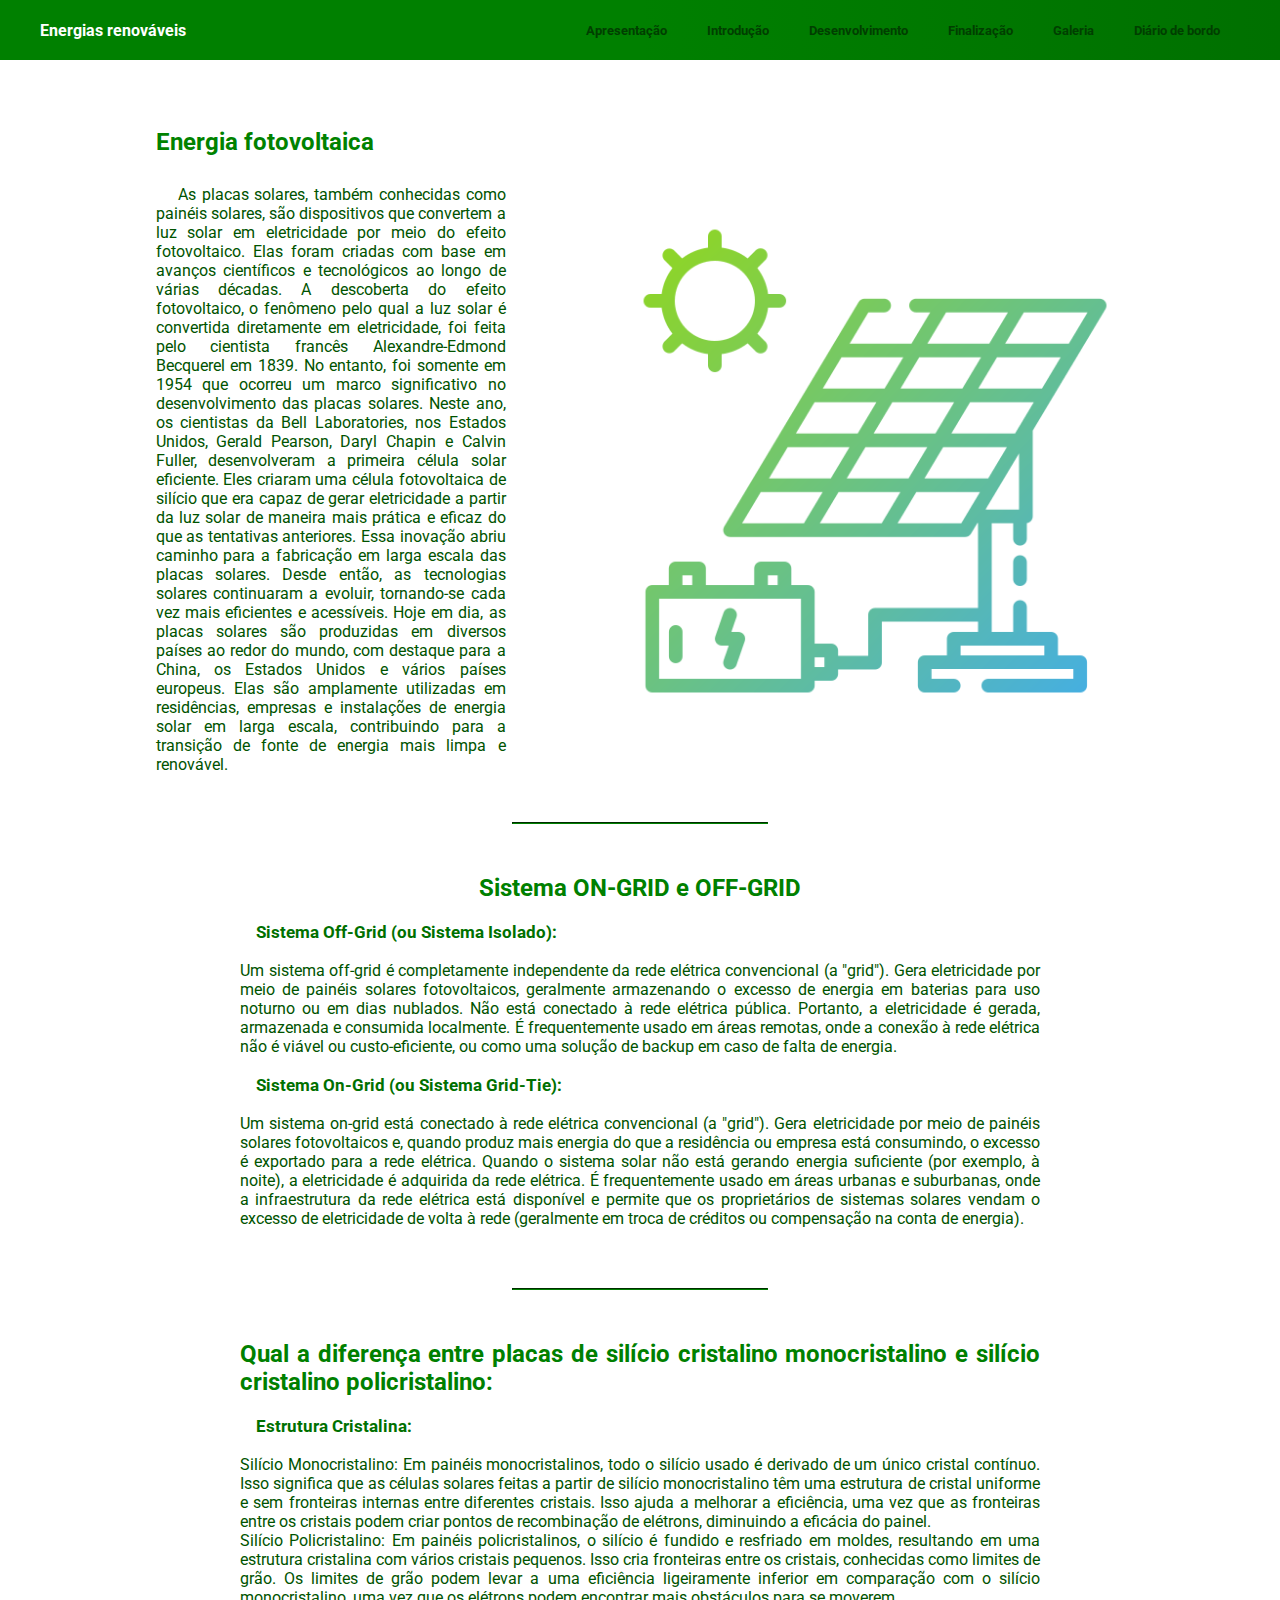
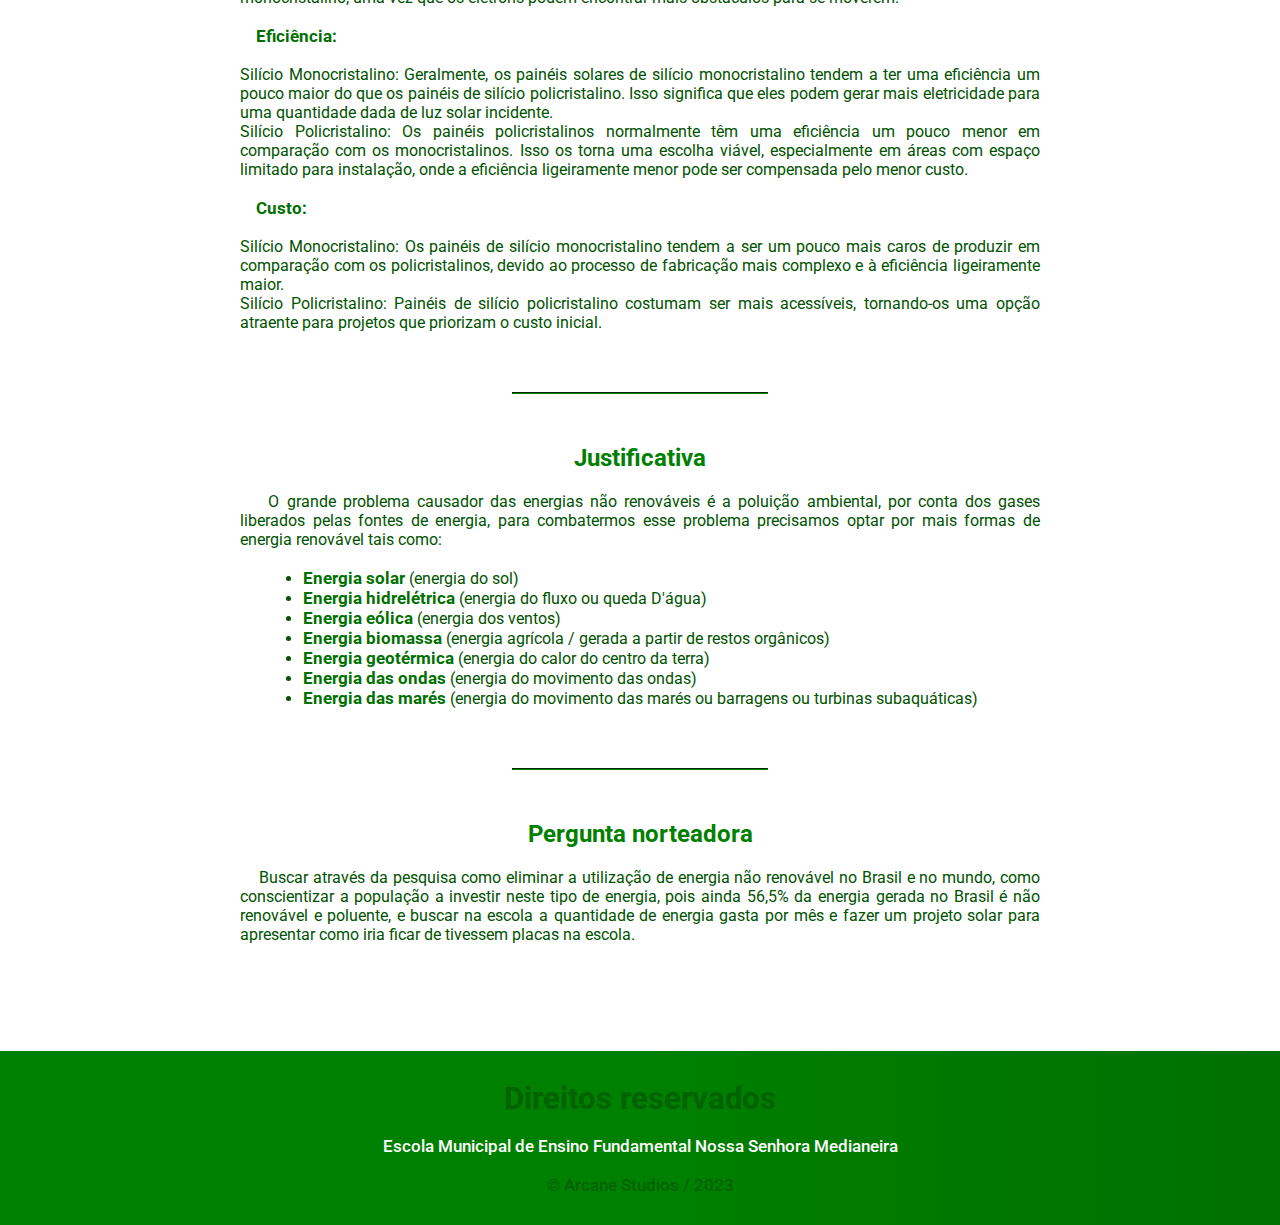
==== index.html @ 2df3f5ac "Save index.html." ====
<!DOCTYPE html>
<html lang="pt-br">

<head>
    <meta charset="UTF-8">
    <meta http-equiv="X-UA-Compatible" content="IE=edge">
    <meta name="viewport" content="width=device-width, initial-scale=1.0">
    <meta name="author" content="Gabriel da Silva Dias">
    <meta name="description", content="Energia Fotovoltaica.">
    <meta name="keywords", content="programação, html, css, javascript, energia reno'vavel">

    <link rel="preload" href="CSS/style.css" as="style">
    <link rel="preload" href="JS/index.js" as="script">

    <link rel="stylesheet" href="CSS/style.css">

    <title>Energias renováveis</title>
</head>

<body>
    <header class="menuStatic">

        <h4 class="titulomenu">Energias renováveis</h4>

        <div class="partes">
            <div class="partes">
                <a href="apr.html">
                    <div id="menus">
                        <h5>Apresentação</h4>
                    </div>
                </a>
                <a href="index.html">
                    <div id="menus">
                        <h5>Introdução</h4>
                    </div>
                </a>
                <a href="des.html">
                    <div id="menus">
                        <h5>Desenvolvimento</h4>
                    </div>
                </a>
                <a href="fnz.html">
                    <div id="menus">
                        <h5>Finalização</h4>
                    </div>
                </a>
                <a href="gal.html">
                    <div id="menus">
                        <h5>Galeria</h4>
                    </div>
                </a>
                <a href="db.html">
                    <div id="menus">
                        <h5>Diário de bordo</h4>
                    </div>
                </a>
            </div>
        </div>
    </header>
    <br><br>

    <div class="container">
        <div id="conteudo">
            <section id="tit" class="tit">
                <div class="textoapre">
                    <h2>Energia fotovoltaica</h2> <br>
                    <p>
                        &nbsp;&nbsp;&nbsp;&nbsp;As placas solares, também conhecidas como painéis solares, são dispositivos que convertem a luz solar em eletricidade por meio do efeito fotovoltaico. Elas foram criadas com base em avanços científicos e tecnológicos ao longo de várias décadas.
                        A descoberta do efeito fotovoltaico, o fenômeno pelo qual a luz solar é convertida diretamente em eletricidade, foi feita pelo cientista francês Alexandre-Edmond Becquerel em 1839. No entanto, foi somente em 1954 que ocorreu um marco significativo no desenvolvimento das placas solares.
                        Neste ano, os cientistas da Bell Laboratories, nos Estados Unidos, Gerald Pearson, Daryl Chapin e Calvin Fuller, desenvolveram a primeira célula solar eficiente. Eles criaram uma célula fotovoltaica de silício que era capaz de gerar eletricidade a partir da luz solar de maneira mais prática e eficaz do que as tentativas anteriores.
                        Essa inovação abriu caminho para a fabricação em larga escala das placas solares. Desde então, as tecnologias solares continuaram a evoluir, tornando-se cada vez mais eficientes e acessíveis.
                        Hoje em dia, as placas solares são produzidas em diversos países ao redor do mundo, com destaque para a China, os Estados Unidos e vários países europeus. Elas são amplamente utilizadas em residências, empresas e instalações de energia solar em larga escala, contribuindo para a transição de fonte de energia mais limpa e renovável.
                    </p>
                    <br>
                </div>
                <img id="image" src="media/energ.png" style="width: 500px;">
            </section>

            <br>

            <hr>

            <section id="Titulos" class="Titulos">
                <h2>Sistema ON-GRID e OFF-GRID</h2>

                <p>
                    &nbsp;&nbsp;&nbsp;&nbsp;<b>Sistema Off-Grid (ou Sistema Isolado):</b> <br><br>

                    Um sistema off-grid é completamente independente da rede elétrica convencional (a "grid").
                    Gera eletricidade por meio de painéis solares fotovoltaicos, geralmente armazenando o excesso de energia em baterias para uso noturno ou em dias nublados.
                    Não está conectado à rede elétrica pública. Portanto, a eletricidade é gerada, armazenada e consumida localmente.
                    É frequentemente usado em áreas remotas, onde a conexão à rede elétrica não é viável ou custo-eficiente, ou como uma solução de backup em caso de falta de energia. <br><br>

                    &nbsp;&nbsp;&nbsp;&nbsp;<b>Sistema On-Grid (ou Sistema Grid-Tie):</b> <br><br>

                    Um sistema on-grid está conectado à rede elétrica convencional (a "grid").
                    Gera eletricidade por meio de painéis solares fotovoltaicos e, quando produz mais energia do que a residência ou empresa está consumindo, o excesso é exportado para a rede elétrica.
                    Quando o sistema solar não está gerando energia suficiente (por exemplo, à noite), a eletricidade é adquirida da rede elétrica.
                    É frequentemente usado em áreas urbanas e suburbanas, onde a infraestrutura da rede elétrica está disponível e permite que os proprietários de sistemas solares vendam o excesso de eletricidade de volta à rede (geralmente em troca de créditos ou compensação na conta de energia).
                </p>
            </section>

            <hr>

            <section id="Titulos" class="Titulos">
                <h2>Qual a diferença entre placas de silício cristalino monocristalino e silício cristalino policristalino:</h2>

                <p>
                    &nbsp;&nbsp;&nbsp;&nbsp;<b>Estrutura Cristalina:</b> <br><br>

                    Silício Monocristalino: Em painéis monocristalinos, todo o silício usado é derivado de um único cristal contínuo. Isso significa que as células solares feitas a partir de silício monocristalino têm uma estrutura de cristal uniforme e sem fronteiras internas entre diferentes cristais. Isso ajuda a melhorar a eficiência, uma vez que as fronteiras entre os cristais podem criar pontos de recombinação de elétrons, diminuindo a eficácia do painel.

                    <br>

                    Silício Policristalino: Em painéis policristalinos, o silício é fundido e resfriado em moldes, resultando em uma estrutura cristalina com vários cristais pequenos. Isso cria fronteiras entre os cristais, conhecidas como limites de grão. Os limites de grão podem levar a uma eficiência ligeiramente inferior em comparação com o silício monocristalino, uma vez que os elétrons podem encontrar mais obstáculos para se moverem.

                    <br><br> &nbsp;&nbsp;&nbsp;&nbsp;<b>Eficiência:</b> <br><br>

                    Silício Monocristalino: Geralmente, os painéis solares de silício monocristalino tendem a ter uma eficiência um pouco maior do que os painéis de silício policristalino. Isso significa que eles podem gerar mais eletricidade para uma quantidade dada de luz solar incidente.

                    <br>

                    Silício Policristalino: Os painéis policristalinos normalmente têm uma eficiência um pouco menor em comparação com os monocristalinos. Isso os torna uma escolha viável, especialmente em áreas com espaço limitado para instalação, onde a eficiência ligeiramente menor pode ser compensada pelo menor custo.

                    <br><br> &nbsp;&nbsp;&nbsp;&nbsp;<b>Custo:</b> <br><br>

                    Silício Monocristalino: Os painéis de silício monocristalino tendem a ser um pouco mais caros de produzir em comparação com os policristalinos, devido ao processo de fabricação mais complexo e à eficiência ligeiramente maior.

                    <br>

                    Silício Policristalino: Painéis de silício policristalino costumam ser mais acessíveis, tornando-os uma opção atraente para projetos que priorizam o custo inicial.
                </p>
            </section>

            <hr>


            <section id="Titulos" class="Titulos">
                <h2>Justificativa</h2>

                <p>
                    &nbsp;&nbsp;&nbsp;&nbsp;O grande problema causador das energias não renováveis  é a poluição ambiental, por conta dos gases liberados pelas fontes de energia, para combatermos esse problema precisamos optar por mais formas de energia renovável tais como: <br> <br>

                    <ul>
                        <li><b>Energia solar</b> (energia do sol)</li>
                        <li><b>Energia hidrelétrica</b> (energia do fluxo ou queda D'água)</li>
                        <li><b>Energia eólica</b> (energia dos ventos)</li>
                        <li><b>Energia biomassa</b> (energia agrícola / gerada a partir de restos orgânicos)</li>
                        <li><b>Energia geotérmica</b> (energia do calor do centro da terra)</li>
                        <li><b>Energia das ondas</b> (energia do movimento das ondas)</li>
                        <li><b>Energia das marés</b> (energia do movimento das marés ou barragens ou turbinas subaquáticas)</li>
                    </ul>
                </p>
            </section>

            <hr>

            <section id="Titulos" class="Titulos">
                <h2>Pergunta norteadora</h2>

                <p>
                    &nbsp;&nbsp;&nbsp;&nbsp;Buscar através da pesquisa como eliminar a utilização de energia não renovável no Brasil e no mundo, como conscientizar a população a investir neste tipo de energia, pois ainda 56,5% da energia gerada no Brasil é não renovável e poluente, e buscar na escola a quantidade de energia gasta por mês e fazer um projeto solar para apresentar como iria ficar de tivessem placas na escola.<br> <br>
                </p>
            </section>



            <br>
            <br>
        </div>

        <div class="sobre" id="sobre">
            <h1>Direitos reservados</h1>
            <p>
                Escola Municipal de Ensino Fundamental Nossa Senhora Medianeira
            </p>
            <br>
            <p class="copy">
                &copy; Arcane Studios / 2023
            </p>
        </div>

    </body>

</html>
---- CSS/style.css ----
@import url('https://fonts.googleapis.com/css2?family=Roboto&display=swap');

* {
    margin: 0;
    padding: 0;
    box-sizing: border-box;
    text-decoration: none;
}

body {
    font-size: 100%;
    height: 100%;
    width: 100vw;

    font-family: 'Roboto', sans-serif;

    background-color: var(--backgrond);

    overflow-x: hidden;
}

:root {
    --white: rgb(0, 83, 0);
    --backgrond: #ffffff20;
    
    --theme: rgb(0, 128, 0);
    --titulos: rgb(0, 130, 0);
    --themeHover: rgb(2, 150, 2);
    --themeDark: rgb(0, 74, 0);
    --themeLightC: rgb(0, 112, 0);
}

body::-webkit-scrollbar {
    width: 12px;               /* width of the entire scrollbar */
}

body::-webkit-scrollbar-track {
    background: rgb(0, 112, 0);      /* color of the tracking area */
}

body::-webkit-scrollbar-thumb {
    background-color: var(--themeDark);
    border: 3px solid rgb(0, 128, 0); 
    border-radius: 20px;
}

h5 {
    color: rgb(0, 62, 0);
}

/* roll */

html {
    scroll-behavior: smooth;
    scroll-padding-top: 20%;
    cursor: default;
}

/* holder */

.menuStatic {
    width: 100%;

    display: flex;
    justify-content: space-between;
    /* align-items: center; */

    position: fixed;

    /* padding: 18px 35pt; */
    height: 60px;
    padding-left: 40px;
    padding-right: 40px;

    background-color: var(--theme);
    background-image: linear-gradient(90deg, transparent, transparent, var(--themeLightC));
    color: white;

    font-weight: 700;
}

.titulomenu {
    display: flex;
    align-items: center;
}

.partes {
    display: flex;
    flex-direction: rows;
}

.partes h4 {
    color: var(--white);
}

#menus {
    height: 100%;
    padding: 0px 20px;
    display: flex;
    align-items: center;
    transition: 0.2s;

    cursor: pointer;
}

#menus:hover {
    background-color: var(--themeHover);
}

/* Conteúdo do site */

section {
    width: 100%;
}

#conteudo {
    width: 100vw;
    padding-top: 60px;
    color: var(--white);

    display: flex;
    flex-direction: column;
    align-items: center;
}

.container hr {
    margin-top: 10px;
    width: 20%;
    border-color: var(--theme);
}

/* Apresentação */

.tit {
    padding-top: 30px;
    width: 85%;
    display: flex;
    justify-content: space-around;
    align-items: center;
}

.textoapre {
    width: 350px;
    text-align: justify;
}

.textoapre h2 {
    color: var(--titulos);
    margin-bottom: 10px;
}

#image {
    width: 600px;
}

/* Titulos */

.Titulos {
    padding-top: 50px;
    text-align: justify;
    display: flex;
    align-items: center;
    flex-direction: column;
    width: 800px;
    margin-bottom: 50px;
}

.Titulos h2 {
    padding-bottom: 20px;
    color: var(--theme);
}

.Titulos h3 {
    font-size: 20px;
    color: var(--theme);
}

.Titulos b {
    font-size: 17px;
    color: var(--themeLightC);
}

.container hr {
    margin-top: 10px;
    width: 20%;
    border-color: var(--theme);
}

/* Sobre nós */

.sobre {
    width: 100%;
    padding: 30px 200px;
    color: white;
    background-color: var(--theme);
    background-image: linear-gradient(90deg, transparent, transparent, var(--themeLightC));
    display: flex;
    justify-content: space-around;
    align-items: center;
    flex-direction: column;
    width: 100vw;
}

.infos {
    display: flex;
    justify-content: space-around;
}

.sobre h1 {
    font-size: 23pt;
    color: rgb(0, 98, 0);
    padding-bottom: 20px;
}

.sobre p {
    font-weight: 500;
    font-size: 13pt;
}

.sobreAlunos {
    padding-right: 100px;
}

.informacoes {
    padding-left: 100px;
}

.copy {
    display: flex;
    align-items: center;
    justify-content: center;
    color: rgb(0, 98, 0);
    cursor: default;
}

.imagensgal {
    border: 5px solid var(--theme);
}
---- CSS/style.css ----
@import url('https://fonts.googleapis.com/css2?family=Roboto&display=swap');

* {
    margin: 0;
    padding: 0;
    box-sizing: border-box;
    text-decoration: none;
}

body {
    font-size: 100%;
    height: 100%;
    width: 100vw;

    font-family: 'Roboto', sans-serif;

    background-color: var(--backgrond);

    overflow-x: hidden;
}

:root {
    --white: rgb(0, 83, 0);
    --backgrond: #ffffff20;
    
    --theme: rgb(0, 128, 0);
    --titulos: rgb(0, 130, 0);
    --themeHover: rgb(2, 150, 2);
    --themeDark: rgb(0, 74, 0);
    --themeLightC: rgb(0, 112, 0);
}

body::-webkit-scrollbar {
    width: 12px;               /* width of the entire scrollbar */
}

body::-webkit-scrollbar-track {
    background: rgb(0, 112, 0);      /* color of the tracking area */
}

body::-webkit-scrollbar-thumb {
    background-color: var(--themeDark);
    border: 3px solid rgb(0, 128, 0); 
    border-radius: 20px;
}

h5 {
    color: rgb(0, 62, 0);
}

/* roll */

html {
    scroll-behavior: smooth;
    scroll-padding-top: 20%;
    cursor: default;
}

/* holder */

.menuStatic {
    width: 100%;

    display: flex;
    justify-content: space-between;
    /* align-items: center; */

    position: fixed;

    /* padding: 18px 35pt; */
    height: 60px;
    padding-left: 40px;
    padding-right: 40px;

    background-color: var(--theme);
    background-image: linear-gradient(90deg, transparent, transparent, var(--themeLightC));
    color: white;

    font-weight: 700;
}

.titulomenu {
    display: flex;
    align-items: center;
}

.partes {
    display: flex;
    flex-direction: rows;
}

.partes h4 {
    color: var(--white);
}

#menus {
    height: 100%;
    padding: 0px 20px;
    display: flex;
    align-items: center;
    transition: 0.2s;

    cursor: pointer;
}

#menus:hover {
    background-color: var(--themeHover);
}

/* Conteúdo do site */

section {
    width: 100%;
}

#conteudo {
    width: 100vw;
    padding-top: 60px;
    color: var(--white);

    display: flex;
    flex-direction: column;
    align-items: center;
}

.container hr {
    margin-top: 10px;
    width: 20%;
    border-color: var(--theme);
}

/* Apresentação */

.tit {
    padding-top: 30px;
    width: 85%;
    display: flex;
    justify-content: space-around;
    align-items: center;
}

.textoapre {
    width: 350px;
    text-align: justify;
}

.textoapre h2 {
    color: var(--titulos);
    margin-bottom: 10px;
}

#image {
    width: 600px;
}

/* Titulos */

.Titulos {
    padding-top: 50px;
    text-align: justify;
    display: flex;
    align-items: center;
    flex-direction: column;
    width: 800px;
    margin-bottom: 50px;
}

.Titulos h2 {
    padding-bottom: 20px;
    color: var(--theme);
}

.Titulos h3 {
    font-size: 20px;
    color: var(--theme);
}

.Titulos b {
    font-size: 17px;
    color: var(--themeLightC);
}

.container hr {
    margin-top: 10px;
    width: 20%;
    border-color: var(--theme);
}

/* Sobre nós */

.sobre {
    width: 100%;
    padding: 30px 200px;
    color: white;
    background-color: var(--theme);
    background-image: linear-gradient(90deg, transparent, transparent, var(--themeLightC));
    display: flex;
    justify-content: space-around;
    align-items: center;
    flex-direction: column;
    width: 100vw;
}

.infos {
    display: flex;
    justify-content: space-around;
}

.sobre h1 {
    font-size: 23pt;
    color: rgb(0, 98, 0);
    padding-bottom: 20px;
}

.sobre p {
    font-weight: 500;
    font-size: 13pt;
}

.sobreAlunos {
    padding-right: 100px;
}

.informacoes {
    padding-left: 100px;
}

.copy {
    display: flex;
    align-items: center;
    justify-content: center;
    color: rgb(0, 98, 0);
    cursor: default;
}

.imagensgal {
    border: 5px solid var(--theme);
}
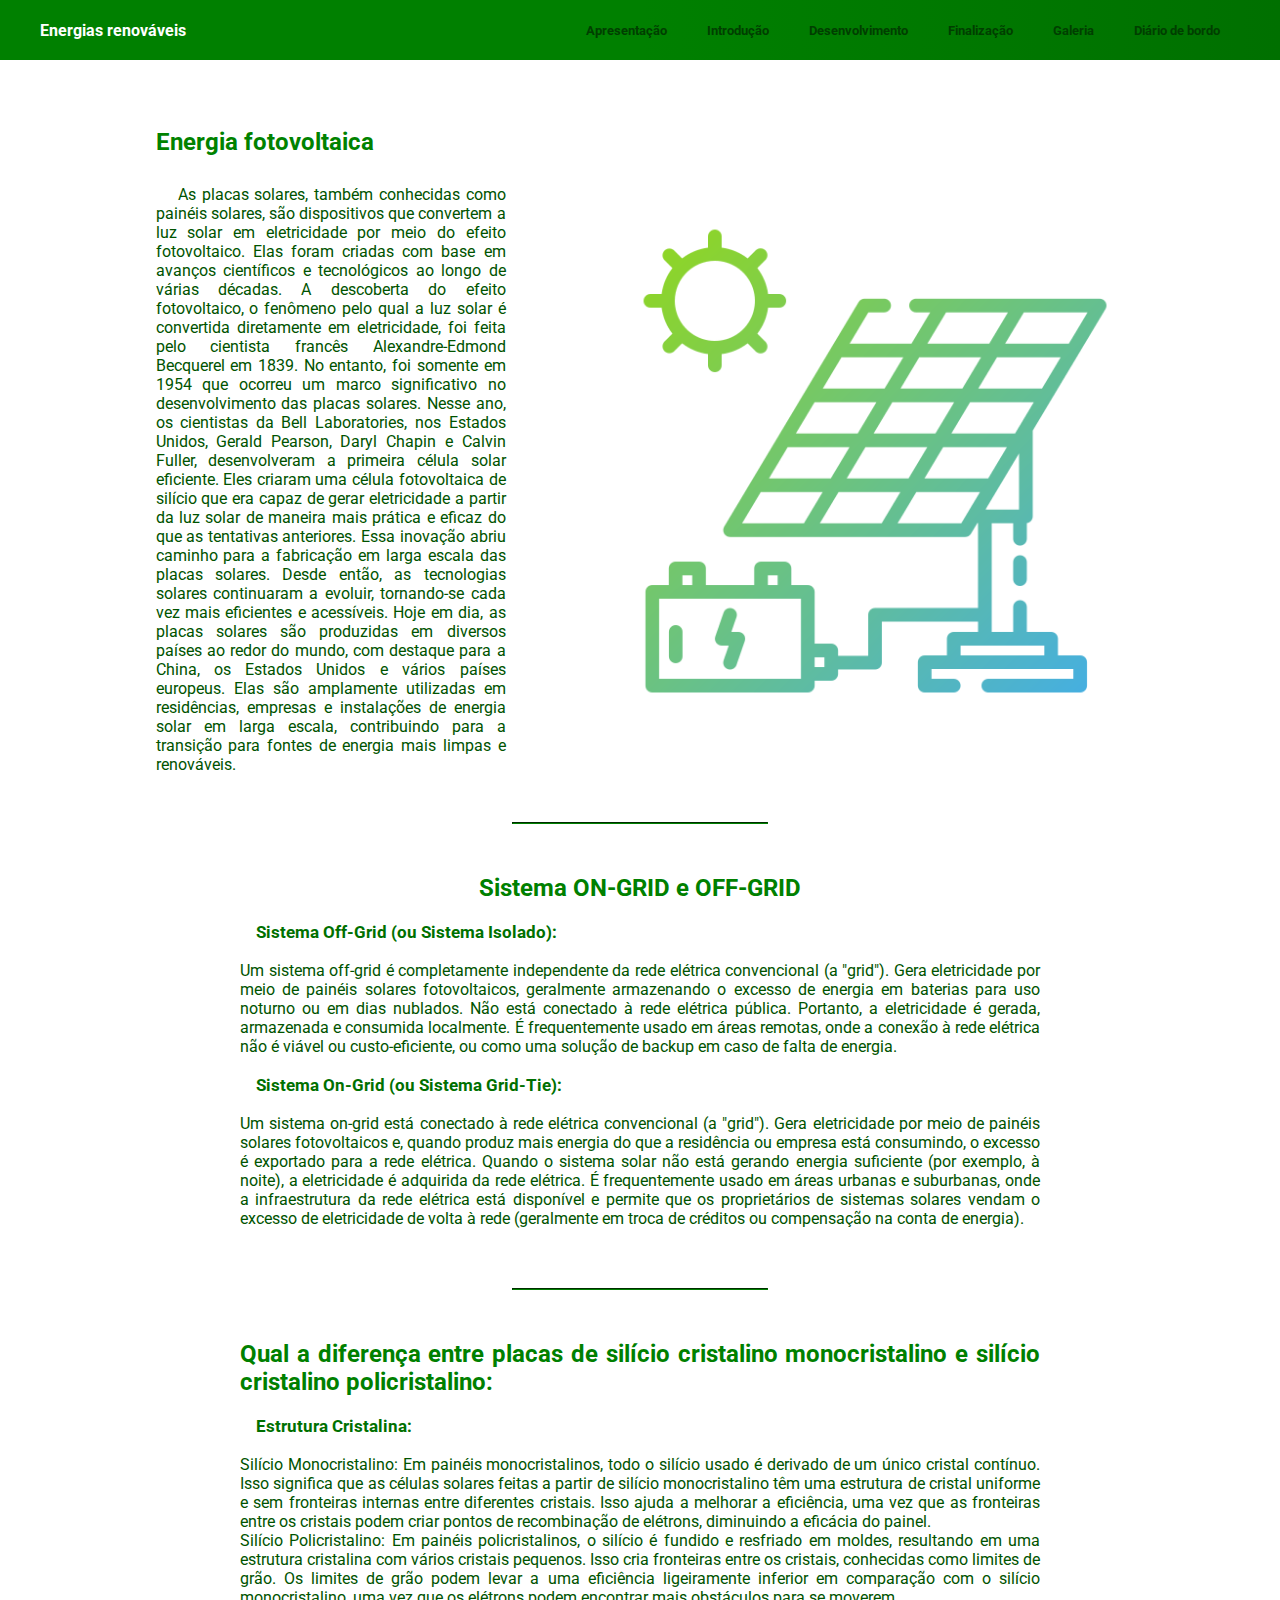
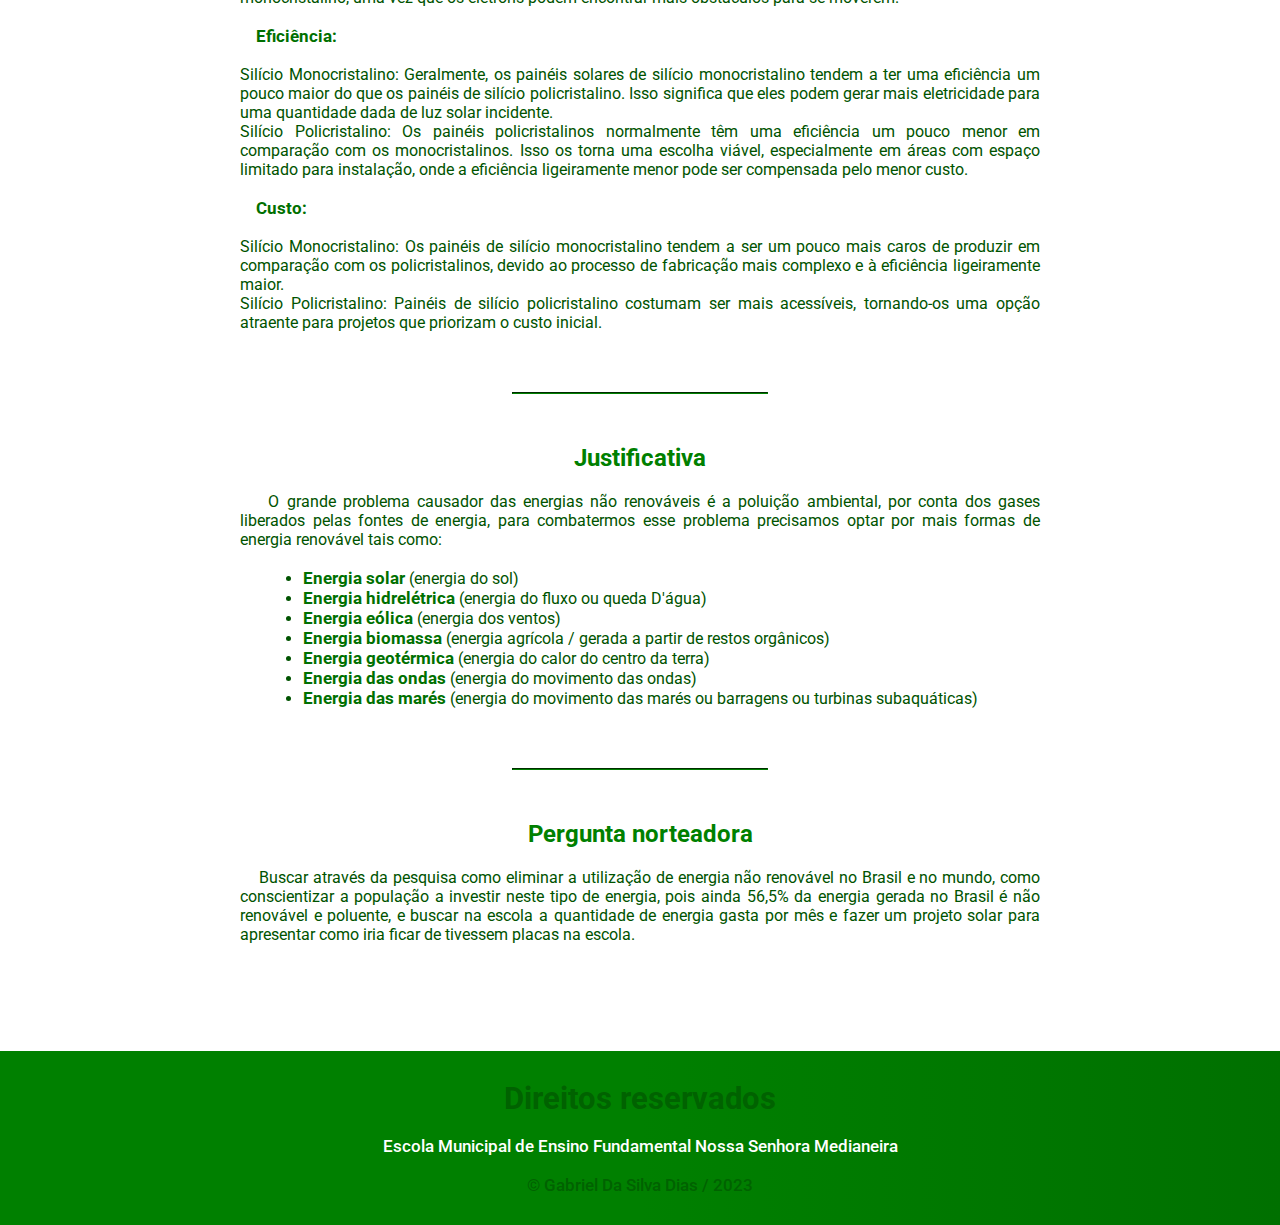
==== commit d98aa0c9: "teste" ====
--- a/index.html
+++ b/index.html
@@ -1,185 +1,181 @@
-<!DOCTYPE html>
-<html lang="pt-br">
-
-<head>
-    <meta charset="UTF-8">
-    <meta http-equiv="X-UA-Compatible" content="IE=edge">
-    <meta name="viewport" content="width=device-width, initial-scale=1.0">
-    <meta name="author" content="Gabriel da Silva Dias">
-    <meta name="description", content="Energia Fotovoltaica.">
-    <meta name="keywords", content="programação, html, css, javascript, energia reno'vavel">
-
-    <link rel="preload" href="CSS/style.css" as="style">
-    <link rel="preload" href="JS/index.js" as="script">
-
-    <link rel="stylesheet" href="CSS/style.css">
-
-    <title>Energias renováveis</title>
-</head>
-
-<body>
-    <header class="menuStatic">
-
-        <h4 class="titulomenu">Energias renováveis</h4>
-
-        <div class="partes">
-            <div class="partes">
-                <a href="apr.html">
-                    <div id="menus">
-                        <h5>Apresentação</h4>
-                    </div>
-                </a>
-                <a href="index.html">
-                    <div id="menus">
-                        <h5>Introdução</h4>
-                    </div>
-                </a>
-                <a href="des.html">
-                    <div id="menus">
-                        <h5>Desenvolvimento</h4>
-                    </div>
-                </a>
-                <a href="fnz.html">
-                    <div id="menus">
-                        <h5>Finalização</h4>
-                    </div>
-                </a>
-                <a href="gal.html">
-                    <div id="menus">
-                        <h5>Galeria</h4>
-                    </div>
-                </a>
-                <a href="db.html">
-                    <div id="menus">
-                        <h5>Diário de bordo</h4>
-                    </div>
-                </a>
-            </div>
-        </div>
-    </header>
-    <br><br>
-
-    <div class="container">
-        <div id="conteudo">
-            <section id="tit" class="tit">
-                <div class="textoapre">
-                    <h2>Energia fotovoltaica</h2> <br>
-                    <p>
-                        &nbsp;&nbsp;&nbsp;&nbsp;As placas solares, também conhecidas como painéis solares, são dispositivos que convertem a luz solar em eletricidade por meio do efeito fotovoltaico. Elas foram criadas com base em avanços científicos e tecnológicos ao longo de várias décadas.
-                        A descoberta do efeito fotovoltaico, o fenômeno pelo qual a luz solar é convertida diretamente em eletricidade, foi feita pelo cientista francês Alexandre-Edmond Becquerel em 1839. No entanto, foi somente em 1954 que ocorreu um marco significativo no desenvolvimento das placas solares.
-                        Neste ano, os cientistas da Bell Laboratories, nos Estados Unidos, Gerald Pearson, Daryl Chapin e Calvin Fuller, desenvolveram a primeira célula solar eficiente. Eles criaram uma célula fotovoltaica de silício que era capaz de gerar eletricidade a partir da luz solar de maneira mais prática e eficaz do que as tentativas anteriores.
-                        Essa inovação abriu caminho para a fabricação em larga escala das placas solares. Desde então, as tecnologias solares continuaram a evoluir, tornando-se cada vez mais eficientes e acessíveis.
-                        Hoje em dia, as placas solares são produzidas em diversos países ao redor do mundo, com destaque para a China, os Estados Unidos e vários países europeus. Elas são amplamente utilizadas em residências, empresas e instalações de energia solar em larga escala, contribuindo para a transição de fonte de energia mais limpa e renovável.
-                    </p>
-                    <br>
-                </div>
-                <img id="image" src="media/energ.png" style="width: 500px;">
-            </section>
-
-            <br>
-
-            <hr>
-
-            <section id="Titulos" class="Titulos">
-                <h2>Sistema ON-GRID e OFF-GRID</h2>
-
-                <p>
-                    &nbsp;&nbsp;&nbsp;&nbsp;<b>Sistema Off-Grid (ou Sistema Isolado):</b> <br><br>
-
-                    Um sistema off-grid é completamente independente da rede elétrica convencional (a "grid").
-                    Gera eletricidade por meio de painéis solares fotovoltaicos, geralmente armazenando o excesso de energia em baterias para uso noturno ou em dias nublados.
-                    Não está conectado à rede elétrica pública. Portanto, a eletricidade é gerada, armazenada e consumida localmente.
-                    É frequentemente usado em áreas remotas, onde a conexão à rede elétrica não é viável ou custo-eficiente, ou como uma solução de backup em caso de falta de energia. <br><br>
-
-                    &nbsp;&nbsp;&nbsp;&nbsp;<b>Sistema On-Grid (ou Sistema Grid-Tie):</b> <br><br>
-
-                    Um sistema on-grid está conectado à rede elétrica convencional (a "grid").
-                    Gera eletricidade por meio de painéis solares fotovoltaicos e, quando produz mais energia do que a residência ou empresa está consumindo, o excesso é exportado para a rede elétrica.
-                    Quando o sistema solar não está gerando energia suficiente (por exemplo, à noite), a eletricidade é adquirida da rede elétrica.
-                    É frequentemente usado em áreas urbanas e suburbanas, onde a infraestrutura da rede elétrica está disponível e permite que os proprietários de sistemas solares vendam o excesso de eletricidade de volta à rede (geralmente em troca de créditos ou compensação na conta de energia).
-                </p>
-            </section>
-
-            <hr>
-
-            <section id="Titulos" class="Titulos">
-                <h2>Qual a diferença entre placas de silício cristalino monocristalino e silício cristalino policristalino:</h2>
-
-                <p>
-                    &nbsp;&nbsp;&nbsp;&nbsp;<b>Estrutura Cristalina:</b> <br><br>
-
-                    Silício Monocristalino: Em painéis monocristalinos, todo o silício usado é derivado de um único cristal contínuo. Isso significa que as células solares feitas a partir de silício monocristalino têm uma estrutura de cristal uniforme e sem fronteiras internas entre diferentes cristais. Isso ajuda a melhorar a eficiência, uma vez que as fronteiras entre os cristais podem criar pontos de recombinação de elétrons, diminuindo a eficácia do painel.
-
-                    <br>
-
-                    Silício Policristalino: Em painéis policristalinos, o silício é fundido e resfriado em moldes, resultando em uma estrutura cristalina com vários cristais pequenos. Isso cria fronteiras entre os cristais, conhecidas como limites de grão. Os limites de grão podem levar a uma eficiência ligeiramente inferior em comparação com o silício monocristalino, uma vez que os elétrons podem encontrar mais obstáculos para se moverem.
-
-                    <br><br> &nbsp;&nbsp;&nbsp;&nbsp;<b>Eficiência:</b> <br><br>
-
-                    Silício Monocristalino: Geralmente, os painéis solares de silício monocristalino tendem a ter uma eficiência um pouco maior do que os painéis de silício policristalino. Isso significa que eles podem gerar mais eletricidade para uma quantidade dada de luz solar incidente.
-
-                    <br>
-
-                    Silício Policristalino: Os painéis policristalinos normalmente têm uma eficiência um pouco menor em comparação com os monocristalinos. Isso os torna uma escolha viável, especialmente em áreas com espaço limitado para instalação, onde a eficiência ligeiramente menor pode ser compensada pelo menor custo.
-
-                    <br><br> &nbsp;&nbsp;&nbsp;&nbsp;<b>Custo:</b> <br><br>
-
-                    Silício Monocristalino: Os painéis de silício monocristalino tendem a ser um pouco mais caros de produzir em comparação com os policristalinos, devido ao processo de fabricação mais complexo e à eficiência ligeiramente maior.
-
-                    <br>
-
-                    Silício Policristalino: Painéis de silício policristalino costumam ser mais acessíveis, tornando-os uma opção atraente para projetos que priorizam o custo inicial.
-                </p>
-            </section>
-
-            <hr>
-
-
-            <section id="Titulos" class="Titulos">
-                <h2>Justificativa</h2>
-
-                <p>
-                    &nbsp;&nbsp;&nbsp;&nbsp;O grande problema causador das energias não renováveis  é a poluição ambiental, por conta dos gases liberados pelas fontes de energia, para combatermos esse problema precisamos optar por mais formas de energia renovável tais como: <br> <br>
-
-                    <ul>
-                        <li><b>Energia solar</b> (energia do sol)</li>
-                        <li><b>Energia hidrelétrica</b> (energia do fluxo ou queda D'água)</li>
-                        <li><b>Energia eólica</b> (energia dos ventos)</li>
-                        <li><b>Energia biomassa</b> (energia agrícola / gerada a partir de restos orgânicos)</li>
-                        <li><b>Energia geotérmica</b> (energia do calor do centro da terra)</li>
-                        <li><b>Energia das ondas</b> (energia do movimento das ondas)</li>
-                        <li><b>Energia das marés</b> (energia do movimento das marés ou barragens ou turbinas subaquáticas)</li>
-                    </ul>
-                </p>
-            </section>
-
-            <hr>
-
-            <section id="Titulos" class="Titulos">
-                <h2>Pergunta norteadora</h2>
-
-                <p>
-                    &nbsp;&nbsp;&nbsp;&nbsp;Buscar através da pesquisa como eliminar a utilização de energia não renovável no Brasil e no mundo, como conscientizar a população a investir neste tipo de energia, pois ainda 56,5% da energia gerada no Brasil é não renovável e poluente, e buscar na escola a quantidade de energia gasta por mês e fazer um projeto solar para apresentar como iria ficar de tivessem placas na escola.<br> <br>
-                </p>
-            </section>
-
-
-
-            <br>
-            <br>
-        </div>
-
-        <div class="sobre" id="sobre">
-            <h1>Direitos reservados</h1>
-            <p>
-                Escola Municipal de Ensino Fundamental Nossa Senhora Medianeira
-            </p>
-            <br>
-            <p class="copy">
-                &copy; Arcane Studios / 2023
-            </p>
-        </div>
-
-    </body>
-
+<!DOCTYPE html>
+<html lang="pt-br">
+
+<head>
+    <meta charset="UTF-8">
+    <meta http-equiv="X-UA-Compatible" content="IE=edge">
+    <meta name="viewport" content="width=device-width, initial-scale=1.0">
+    <link href="https://cdn.jsdelivr.net/npm/bootstrap@5.3.2/dist/css/bootstrap.min.css" rel="stylesheet" integrity="sha384-T3c6CoIi6uLrA9TneNEoa7RxnatzjcDSCmG1MXxSR1GAsXEV/Dwwykc2MPK8M2HN" crossorigin="anonymous">
+    <meta name="author" content="Gabriel da Silva Dias">
+    <meta name="description", content="Energia Fotovoltaica.">
+    <meta name="keywords", content="programação, html, css, javascript, energia reno'vavel">
+
+    <link rel="preload" href="CSS/style.css" as="style">
+    <link rel="preload" href="JS/index.js" as="script">
+    
+    <link rel="stylesheet" href="CSS/style.css">
+
+    <title>Energias renováveis</title>
+</head>
+
+<body>
+
+    <script src="https://cdn.jsdelivr.net/npm/bootstrap@5.3.2/dist/js/bootstrap.bundle.min.js" integrity="sha384-C6RzsynM9kWDrMNeT87bh95OGNyZPhcTNXj1NW7RuBCsyN/o0jlpcV8Qyq46cDfL" crossorigin="anonymous"></script>
+    
+    <header class="menuStatic">
+
+        <h4 class="titulomenu">Energias renováveis</h4>
+        
+        <div class="partes">
+            <div class="partes">
+                <a href="apr.html">
+                    <div id="menus">
+                        <h5>Apresentação</h4>
+                    </div>
+                </a>
+                <a href="index.html">
+                    <div id="menus">
+                        <h5>Introdução</h4>
+                    </div>
+                </a>
+                <a href="des.html">
+                    <div id="menus">
+                        <h5>Desenvolvimento</h4>
+                    </div>
+                </a>
+                <a href="fnz.html">
+                    <div id="menus">
+                        <h5>Finalização</h4>
+                    </div>
+                </a>
+                <a href="gal.html">
+                    <div id="menus">
+                        <h5>Galeria</h4>
+                    </div>
+                </a>
+                <a href="db.html">
+                    <div id="menus">
+                        <h5>Diário de bordo</h4>
+                    </div>
+                </a>
+            </div>
+        </div>
+    </header>
+    <br><br>
+
+        <div class="container">
+        <div id="conteudo">
+            <section id="tit" class="tit">
+                <div class="textoapre">
+                    <h2>Energia fotovoltaica</h2> <br>
+                    <p>&nbsp;&nbsp;&nbsp;&nbsp;As placas solares, também conhecidas como painéis solares, são dispositivos que convertem a luz solar em eletricidade por meio do efeito fotovoltaico. Elas foram criadas com base em avanços científicos e tecnológicos ao longo de várias décadas.
+                        A descoberta do efeito fotovoltaico, o fenômeno pelo qual a luz solar é convertida diretamente em eletricidade, foi feita pelo cientista francês Alexandre-Edmond Becquerel em 1839. No entanto, foi somente em 1954 que ocorreu um marco significativo no desenvolvimento das placas solares.
+                        Nesse ano, os cientistas da Bell Laboratories, nos Estados Unidos, Gerald Pearson, Daryl Chapin e Calvin Fuller, desenvolveram a primeira célula solar eficiente. Eles criaram uma célula fotovoltaica de silício que era capaz de gerar eletricidade a partir da luz solar de maneira mais prática e eficaz do que as tentativas anteriores.
+                        Essa inovação abriu caminho para a fabricação em larga escala das placas solares. Desde então, as tecnologias solares continuaram a evoluir, tornando-se cada vez mais eficientes e acessíveis.
+                        Hoje em dia, as placas solares são produzidas em diversos países ao redor do mundo, com destaque para a China, os Estados Unidos e vários países europeus. Elas são amplamente utilizadas em residências, empresas e instalações de energia solar em larga escala, contribuindo para a transição para fontes de energia mais limpas e renováveis.</p> <br>
+                </div>
+                <img id="image" src="media/energ.png" style="width: 500px;">
+            </section>
+
+            <br>
+
+            <hr>
+
+            <section id="Titulos" class="Titulos">
+                <h2>Sistema ON-GRID e OFF-GRID</h2>
+
+                <p>
+                    &nbsp;&nbsp;&nbsp;&nbsp;<b>Sistema Off-Grid (ou Sistema Isolado):</b> <br><br>
+
+                    Um sistema off-grid é completamente independente da rede elétrica convencional (a "grid").
+                    Gera eletricidade por meio de painéis solares fotovoltaicos, geralmente armazenando o excesso de energia em baterias para uso noturno ou em dias nublados.
+                    Não está conectado à rede elétrica pública. Portanto, a eletricidade é gerada, armazenada e consumida localmente.
+                    É frequentemente usado em áreas remotas, onde a conexão à rede elétrica não é viável ou custo-eficiente, ou como uma solução de backup em caso de falta de energia. <br><br>
+                    
+                    &nbsp;&nbsp;&nbsp;&nbsp;<b>Sistema On-Grid (ou Sistema Grid-Tie):</b> <br><br>
+
+                    Um sistema on-grid está conectado à rede elétrica convencional (a "grid").
+                    Gera eletricidade por meio de painéis solares fotovoltaicos e, quando produz mais energia do que a residência ou empresa está consumindo, o excesso é exportado para a rede elétrica.
+                    Quando o sistema solar não está gerando energia suficiente (por exemplo, à noite), a eletricidade é adquirida da rede elétrica.
+                    É frequentemente usado em áreas urbanas e suburbanas, onde a infraestrutura da rede elétrica está disponível e permite que os proprietários de sistemas solares vendam o excesso de eletricidade de volta à rede (geralmente em troca de créditos ou compensação na conta de energia).
+                </p>
+            </section>
+
+            <hr>
+
+            <section id="Titulos" class="Titulos">
+                <h2>Qual a diferença entre placas de silício cristalino monocristalino e silício cristalino policristalino:</h2>
+
+                <p>
+                    &nbsp;&nbsp;&nbsp;&nbsp;<b>Estrutura Cristalina:</b> <br><br>
+
+                    Silício Monocristalino: Em painéis monocristalinos, todo o silício usado é derivado de um único cristal contínuo. Isso significa que as células solares feitas a partir de silício monocristalino têm uma estrutura de cristal uniforme e sem fronteiras internas entre diferentes cristais. Isso ajuda a melhorar a eficiência, uma vez que as fronteiras entre os cristais podem criar pontos de recombinação de elétrons, diminuindo a eficácia do painel.
+
+                    <br>
+
+                    Silício Policristalino: Em painéis policristalinos, o silício é fundido e resfriado em moldes, resultando em uma estrutura cristalina com vários cristais pequenos. Isso cria fronteiras entre os cristais, conhecidas como limites de grão. Os limites de grão podem levar a uma eficiência ligeiramente inferior em comparação com o silício monocristalino, uma vez que os elétrons podem encontrar mais obstáculos para se moverem.
+
+                    <br><br> &nbsp;&nbsp;&nbsp;&nbsp;<b>Eficiência:</b> <br><br>
+
+                    Silício Monocristalino: Geralmente, os painéis solares de silício monocristalino tendem a ter uma eficiência um pouco maior do que os painéis de silício policristalino. Isso significa que eles podem gerar mais eletricidade para uma quantidade dada de luz solar incidente.
+
+                    <br>
+
+                    Silício Policristalino: Os painéis policristalinos normalmente têm uma eficiência um pouco menor em comparação com os monocristalinos. Isso os torna uma escolha viável, especialmente em áreas com espaço limitado para instalação, onde a eficiência ligeiramente menor pode ser compensada pelo menor custo.
+
+                    <br><br> &nbsp;&nbsp;&nbsp;&nbsp;<b>Custo:</b> <br><br>
+
+                    Silício Monocristalino: Os painéis de silício monocristalino tendem a ser um pouco mais caros de produzir em comparação com os policristalinos, devido ao processo de fabricação mais complexo e à eficiência ligeiramente maior.
+
+                    <br>
+
+                    Silício Policristalino: Painéis de silício policristalino costumam ser mais acessíveis, tornando-os uma opção atraente para projetos que priorizam o custo inicial.
+                </p>
+            </section>
+
+            <hr>
+            
+
+            <section id="Titulos" class="Titulos">
+                <h2>Justificativa</h2>
+
+                <p>
+                    &nbsp;&nbsp;&nbsp;&nbsp;O grande problema causador das energias não renováveis  é a poluição ambiental, por conta dos gases liberados pelas fontes de energia, para combatermos esse problema precisamos optar por mais formas de energia renovável tais como: <br> <br>
+                    
+                    <ul>
+                        <li><b>Energia solar</b> (energia do sol)</li>
+                        <li><b>Energia hidrelétrica</b> (energia do fluxo ou queda D'água)</li>
+                        <li><b>Energia eólica</b> (energia dos ventos)</li>
+                        <li><b>Energia biomassa</b> (energia agrícola / gerada a partir de restos orgânicos)</li>
+                        <li><b>Energia geotérmica</b> (energia do calor do centro da terra)</li>
+                        <li><b>Energia das ondas</b> (energia do movimento das ondas)</li>
+                        <li><b>Energia das marés</b> (energia do movimento das marés ou barragens ou turbinas subaquáticas)</li>
+                    </ul>
+                </p>
+            </section>
+
+            <hr> 
+
+            <section id="Titulos" class="Titulos">
+                <h2>Pergunta norteadora</h2>
+
+                <p>
+                    &nbsp;&nbsp;&nbsp;&nbsp;Buscar através da pesquisa como eliminar a utilização de energia não renovável no Brasil e no mundo, como conscientizar a população a investir neste tipo de energia, pois ainda 56,5% da energia gerada no Brasil é não renovável e poluente, e buscar na escola a quantidade de energia gasta por mês e fazer um projeto solar para apresentar como iria ficar de tivessem placas na escola.<br> <br>
+                </p>
+            </section>
+
+            
+
+            <br>
+            <br>
+        </div>
+
+        <div class="sobre" id="sobre">
+            <h1>Direitos reservados</h1>
+                <p>Escola Municipal de Ensino Fundamental Nossa Senhora Medianeira</p> <br>
+            <p class="copy">&copy; Gabriel Da Silva Dias / 2023</p>
+        </div>
+    
+</body>
+
 </html>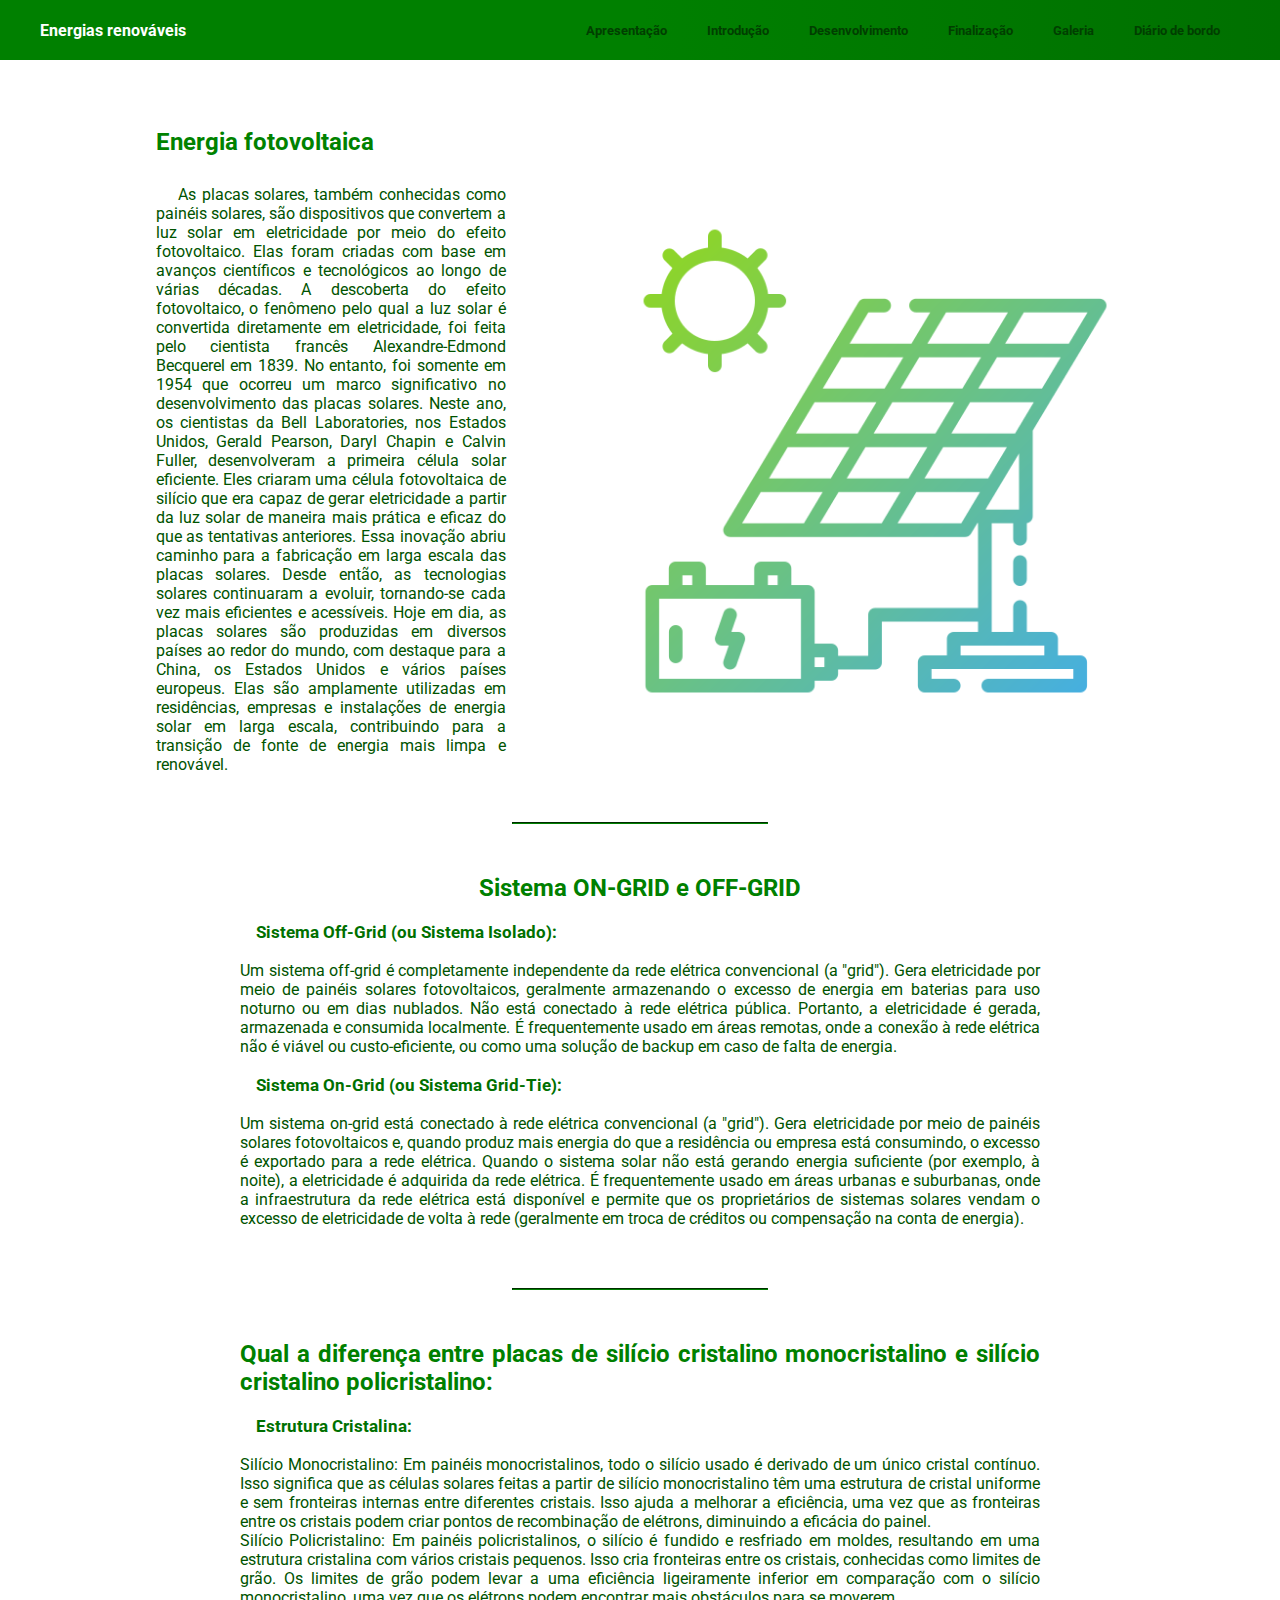
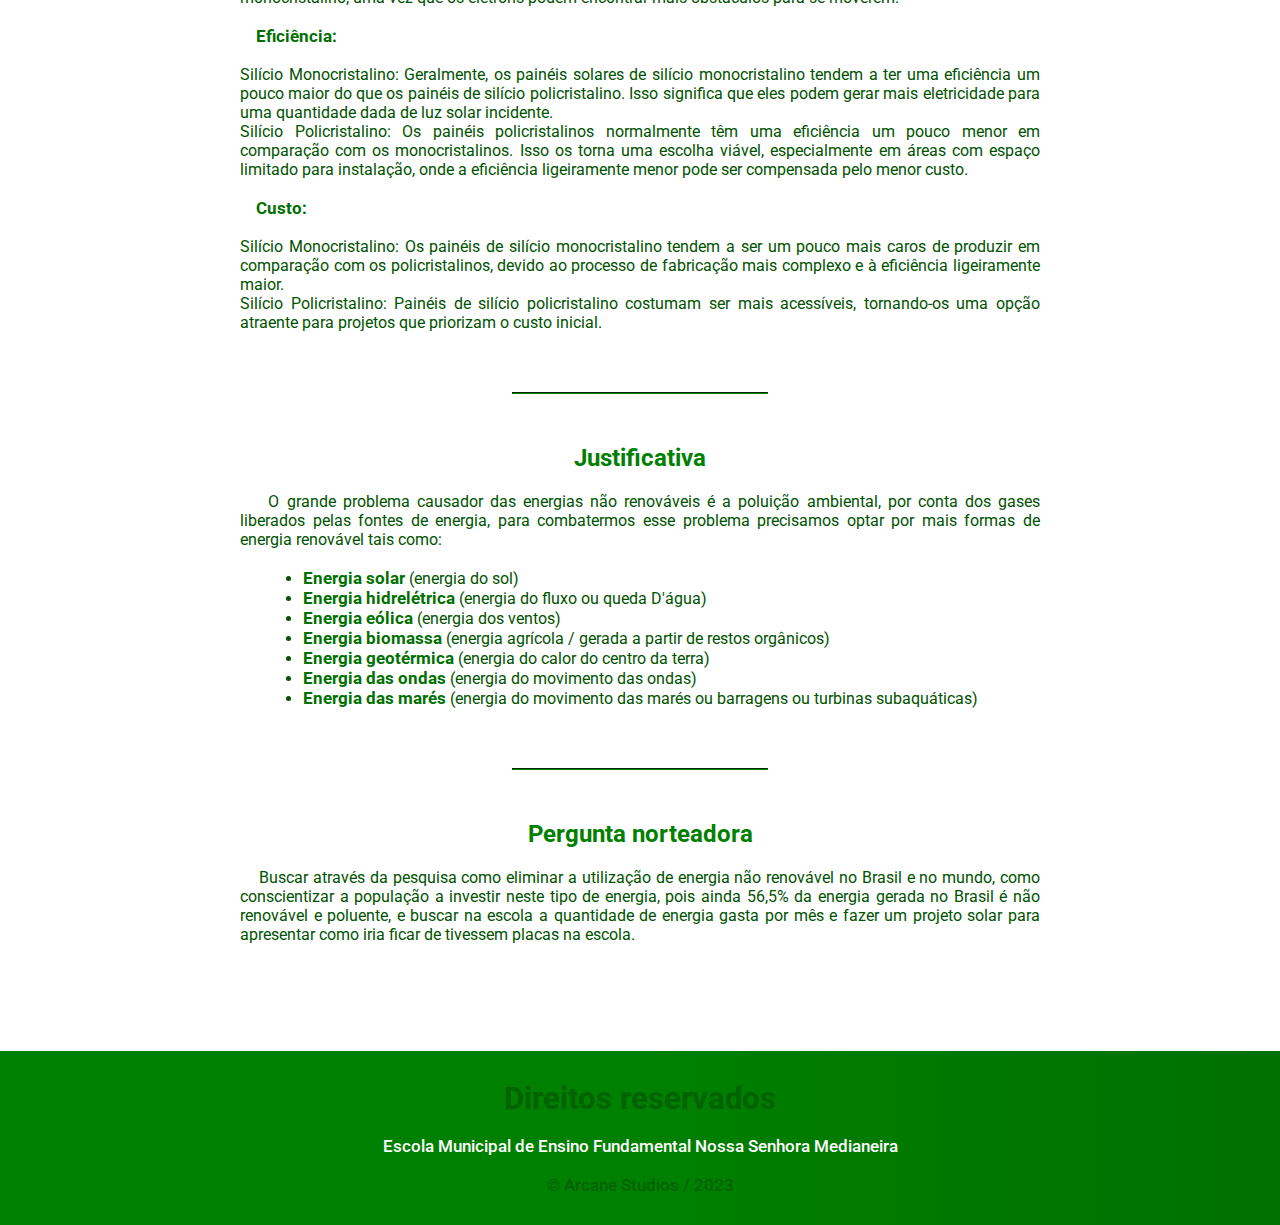
==== commit 0a7c2e63: "A" ====
--- a/index.html
+++ b/index.html
@@ -1,181 +1,189 @@
-<!DOCTYPE html>
-<html lang="pt-br">
-
-<head>
-    <meta charset="UTF-8">
-    <meta http-equiv="X-UA-Compatible" content="IE=edge">
-    <meta name="viewport" content="width=device-width, initial-scale=1.0">
-    <link href="https://cdn.jsdelivr.net/npm/bootstrap@5.3.2/dist/css/bootstrap.min.css" rel="stylesheet" integrity="sha384-T3c6CoIi6uLrA9TneNEoa7RxnatzjcDSCmG1MXxSR1GAsXEV/Dwwykc2MPK8M2HN" crossorigin="anonymous">
-    <meta name="author" content="Gabriel da Silva Dias">
-    <meta name="description", content="Energia Fotovoltaica.">
-    <meta name="keywords", content="programação, html, css, javascript, energia reno'vavel">
-
-    <link rel="preload" href="CSS/style.css" as="style">
-    <link rel="preload" href="JS/index.js" as="script">
-    
-    <link rel="stylesheet" href="CSS/style.css">
-
-    <title>Energias renováveis</title>
-</head>
-
-<body>
-
-    <script src="https://cdn.jsdelivr.net/npm/bootstrap@5.3.2/dist/js/bootstrap.bundle.min.js" integrity="sha384-C6RzsynM9kWDrMNeT87bh95OGNyZPhcTNXj1NW7RuBCsyN/o0jlpcV8Qyq46cDfL" crossorigin="anonymous"></script>
-    
-    <header class="menuStatic">
-
-        <h4 class="titulomenu">Energias renováveis</h4>
-        
-        <div class="partes">
-            <div class="partes">
-                <a href="apr.html">
-                    <div id="menus">
-                        <h5>Apresentação</h4>
-                    </div>
-                </a>
-                <a href="index.html">
-                    <div id="menus">
-                        <h5>Introdução</h4>
-                    </div>
-                </a>
-                <a href="des.html">
-                    <div id="menus">
-                        <h5>Desenvolvimento</h4>
-                    </div>
-                </a>
-                <a href="fnz.html">
-                    <div id="menus">
-                        <h5>Finalização</h4>
-                    </div>
-                </a>
-                <a href="gal.html">
-                    <div id="menus">
-                        <h5>Galeria</h4>
-                    </div>
-                </a>
-                <a href="db.html">
-                    <div id="menus">
-                        <h5>Diário de bordo</h4>
-                    </div>
-                </a>
-            </div>
-        </div>
-    </header>
-    <br><br>
-
-        <div class="container">
-        <div id="conteudo">
-            <section id="tit" class="tit">
-                <div class="textoapre">
-                    <h2>Energia fotovoltaica</h2> <br>
-                    <p>&nbsp;&nbsp;&nbsp;&nbsp;As placas solares, também conhecidas como painéis solares, são dispositivos que convertem a luz solar em eletricidade por meio do efeito fotovoltaico. Elas foram criadas com base em avanços científicos e tecnológicos ao longo de várias décadas.
-                        A descoberta do efeito fotovoltaico, o fenômeno pelo qual a luz solar é convertida diretamente em eletricidade, foi feita pelo cientista francês Alexandre-Edmond Becquerel em 1839. No entanto, foi somente em 1954 que ocorreu um marco significativo no desenvolvimento das placas solares.
-                        Nesse ano, os cientistas da Bell Laboratories, nos Estados Unidos, Gerald Pearson, Daryl Chapin e Calvin Fuller, desenvolveram a primeira célula solar eficiente. Eles criaram uma célula fotovoltaica de silício que era capaz de gerar eletricidade a partir da luz solar de maneira mais prática e eficaz do que as tentativas anteriores.
-                        Essa inovação abriu caminho para a fabricação em larga escala das placas solares. Desde então, as tecnologias solares continuaram a evoluir, tornando-se cada vez mais eficientes e acessíveis.
-                        Hoje em dia, as placas solares são produzidas em diversos países ao redor do mundo, com destaque para a China, os Estados Unidos e vários países europeus. Elas são amplamente utilizadas em residências, empresas e instalações de energia solar em larga escala, contribuindo para a transição para fontes de energia mais limpas e renováveis.</p> <br>
-                </div>
-                <img id="image" src="media/energ.png" style="width: 500px;">
-            </section>
-
-            <br>
-
-            <hr>
-
-            <section id="Titulos" class="Titulos">
-                <h2>Sistema ON-GRID e OFF-GRID</h2>
-
-                <p>
-                    &nbsp;&nbsp;&nbsp;&nbsp;<b>Sistema Off-Grid (ou Sistema Isolado):</b> <br><br>
-
-                    Um sistema off-grid é completamente independente da rede elétrica convencional (a "grid").
-                    Gera eletricidade por meio de painéis solares fotovoltaicos, geralmente armazenando o excesso de energia em baterias para uso noturno ou em dias nublados.
-                    Não está conectado à rede elétrica pública. Portanto, a eletricidade é gerada, armazenada e consumida localmente.
-                    É frequentemente usado em áreas remotas, onde a conexão à rede elétrica não é viável ou custo-eficiente, ou como uma solução de backup em caso de falta de energia. <br><br>
-                    
-                    &nbsp;&nbsp;&nbsp;&nbsp;<b>Sistema On-Grid (ou Sistema Grid-Tie):</b> <br><br>
-
-                    Um sistema on-grid está conectado à rede elétrica convencional (a "grid").
-                    Gera eletricidade por meio de painéis solares fotovoltaicos e, quando produz mais energia do que a residência ou empresa está consumindo, o excesso é exportado para a rede elétrica.
-                    Quando o sistema solar não está gerando energia suficiente (por exemplo, à noite), a eletricidade é adquirida da rede elétrica.
-                    É frequentemente usado em áreas urbanas e suburbanas, onde a infraestrutura da rede elétrica está disponível e permite que os proprietários de sistemas solares vendam o excesso de eletricidade de volta à rede (geralmente em troca de créditos ou compensação na conta de energia).
-                </p>
-            </section>
-
-            <hr>
-
-            <section id="Titulos" class="Titulos">
-                <h2>Qual a diferença entre placas de silício cristalino monocristalino e silício cristalino policristalino:</h2>
-
-                <p>
-                    &nbsp;&nbsp;&nbsp;&nbsp;<b>Estrutura Cristalina:</b> <br><br>
-
-                    Silício Monocristalino: Em painéis monocristalinos, todo o silício usado é derivado de um único cristal contínuo. Isso significa que as células solares feitas a partir de silício monocristalino têm uma estrutura de cristal uniforme e sem fronteiras internas entre diferentes cristais. Isso ajuda a melhorar a eficiência, uma vez que as fronteiras entre os cristais podem criar pontos de recombinação de elétrons, diminuindo a eficácia do painel.
-
-                    <br>
-
-                    Silício Policristalino: Em painéis policristalinos, o silício é fundido e resfriado em moldes, resultando em uma estrutura cristalina com vários cristais pequenos. Isso cria fronteiras entre os cristais, conhecidas como limites de grão. Os limites de grão podem levar a uma eficiência ligeiramente inferior em comparação com o silício monocristalino, uma vez que os elétrons podem encontrar mais obstáculos para se moverem.
-
-                    <br><br> &nbsp;&nbsp;&nbsp;&nbsp;<b>Eficiência:</b> <br><br>
-
-                    Silício Monocristalino: Geralmente, os painéis solares de silício monocristalino tendem a ter uma eficiência um pouco maior do que os painéis de silício policristalino. Isso significa que eles podem gerar mais eletricidade para uma quantidade dada de luz solar incidente.
-
-                    <br>
-
-                    Silício Policristalino: Os painéis policristalinos normalmente têm uma eficiência um pouco menor em comparação com os monocristalinos. Isso os torna uma escolha viável, especialmente em áreas com espaço limitado para instalação, onde a eficiência ligeiramente menor pode ser compensada pelo menor custo.
-
-                    <br><br> &nbsp;&nbsp;&nbsp;&nbsp;<b>Custo:</b> <br><br>
-
-                    Silício Monocristalino: Os painéis de silício monocristalino tendem a ser um pouco mais caros de produzir em comparação com os policristalinos, devido ao processo de fabricação mais complexo e à eficiência ligeiramente maior.
-
-                    <br>
-
-                    Silício Policristalino: Painéis de silício policristalino costumam ser mais acessíveis, tornando-os uma opção atraente para projetos que priorizam o custo inicial.
-                </p>
-            </section>
-
-            <hr>
-            
-
-            <section id="Titulos" class="Titulos">
-                <h2>Justificativa</h2>
-
-                <p>
-                    &nbsp;&nbsp;&nbsp;&nbsp;O grande problema causador das energias não renováveis  é a poluição ambiental, por conta dos gases liberados pelas fontes de energia, para combatermos esse problema precisamos optar por mais formas de energia renovável tais como: <br> <br>
-                    
-                    <ul>
-                        <li><b>Energia solar</b> (energia do sol)</li>
-                        <li><b>Energia hidrelétrica</b> (energia do fluxo ou queda D'água)</li>
-                        <li><b>Energia eólica</b> (energia dos ventos)</li>
-                        <li><b>Energia biomassa</b> (energia agrícola / gerada a partir de restos orgânicos)</li>
-                        <li><b>Energia geotérmica</b> (energia do calor do centro da terra)</li>
-                        <li><b>Energia das ondas</b> (energia do movimento das ondas)</li>
-                        <li><b>Energia das marés</b> (energia do movimento das marés ou barragens ou turbinas subaquáticas)</li>
-                    </ul>
-                </p>
-            </section>
-
-            <hr> 
-
-            <section id="Titulos" class="Titulos">
-                <h2>Pergunta norteadora</h2>
-
-                <p>
-                    &nbsp;&nbsp;&nbsp;&nbsp;Buscar através da pesquisa como eliminar a utilização de energia não renovável no Brasil e no mundo, como conscientizar a população a investir neste tipo de energia, pois ainda 56,5% da energia gerada no Brasil é não renovável e poluente, e buscar na escola a quantidade de energia gasta por mês e fazer um projeto solar para apresentar como iria ficar de tivessem placas na escola.<br> <br>
-                </p>
-            </section>
-
-            
-
-            <br>
-            <br>
-        </div>
-
-        <div class="sobre" id="sobre">
-            <h1>Direitos reservados</h1>
-                <p>Escola Municipal de Ensino Fundamental Nossa Senhora Medianeira</p> <br>
-            <p class="copy">&copy; Gabriel Da Silva Dias / 2023</p>
-        </div>
-    
-</body>
-
+<!DOCTYPE html>
+<html lang="pt-br">
+
+<head>
+    <meta charset="UTF-8">
+    <meta http-equiv="X-UA-Compatible" content="IE=edge">
+    <meta name="viewport" content="width=device-width, initial-scale=1.0">
+    <link href="https://cdn.jsdelivr.net/npm/bootstrap@5.3.2/dist/css/bootstrap.min.css" rel="stylesheet" integrity="sha384-T3c6CoIi6uLrA9TneNEoa7RxnatzjcDSCmG1MXxSR1GAsXEV/Dwwykc2MPK8M2HN" crossorigin="anonymous">
+    <meta name="author" content="Gabriel da Silva Dias">
+    <meta name="description", content="Energia Fotovoltaica.">
+    <meta name="keywords", content="programação, html, css, javascript, energia reno'vavel">
+
+    <link rel="preload" href="CSS/style.css" as="style">
+    <link rel="preload" href="JS/index.js" as="script">
+
+    <link rel="stylesheet" href="CSS/style.css">
+
+    <title>Energias renováveis</title>
+</head>
+
+<body>
+
+    <script src="https://cdn.jsdelivr.net/npm/bootstrap@5.3.2/dist/js/bootstrap.bundle.min.js" integrity="sha384-C6RzsynM9kWDrMNeT87bh95OGNyZPhcTNXj1NW7RuBCsyN/o0jlpcV8Qyq46cDfL" crossorigin="anonymous"></script>
+    
+    <header class="menuStatic">
+
+        <h4 class="titulomenu">Energias renováveis</h4>
+
+        <div class="partes">
+            <div class="partes">
+                <a href="apr.html">
+                    <div id="menus">
+                        <h5>Apresentação</h4>
+                    </div>
+                </a>
+                <a href="index.html">
+                    <div id="menus">
+                        <h5>Introdução</h4>
+                    </div>
+                </a>
+                <a href="des.html">
+                    <div id="menus">
+                        <h5>Desenvolvimento</h4>
+                    </div>
+                </a>
+                <a href="fnz.html">
+                    <div id="menus">
+                        <h5>Finalização</h4>
+                    </div>
+                </a>
+                <a href="gal.html">
+                    <div id="menus">
+                        <h5>Galeria</h4>
+                    </div>
+                </a>
+                <a href="db.html">
+                    <div id="menus">
+                        <h5>Diário de bordo</h4>
+                    </div>
+                </a>
+            </div>
+        </div>
+    </header>
+    <br><br>
+
+    <div class="container">
+        <div id="conteudo">
+            <section id="tit" class="tit">
+                <div class="textoapre">
+                    <h2>Energia fotovoltaica</h2> <br>
+                    <p>
+                        &nbsp;&nbsp;&nbsp;&nbsp;As placas solares, também conhecidas como painéis solares, são dispositivos que convertem a luz solar em eletricidade por meio do efeito fotovoltaico. Elas foram criadas com base em avanços científicos e tecnológicos ao longo de várias décadas.
+                        A descoberta do efeito fotovoltaico, o fenômeno pelo qual a luz solar é convertida diretamente em eletricidade, foi feita pelo cientista francês Alexandre-Edmond Becquerel em 1839. No entanto, foi somente em 1954 que ocorreu um marco significativo no desenvolvimento das placas solares.
+                        Neste ano, os cientistas da Bell Laboratories, nos Estados Unidos, Gerald Pearson, Daryl Chapin e Calvin Fuller, desenvolveram a primeira célula solar eficiente. Eles criaram uma célula fotovoltaica de silício que era capaz de gerar eletricidade a partir da luz solar de maneira mais prática e eficaz do que as tentativas anteriores.
+                        Essa inovação abriu caminho para a fabricação em larga escala das placas solares. Desde então, as tecnologias solares continuaram a evoluir, tornando-se cada vez mais eficientes e acessíveis.
+                        Hoje em dia, as placas solares são produzidas em diversos países ao redor do mundo, com destaque para a China, os Estados Unidos e vários países europeus. Elas são amplamente utilizadas em residências, empresas e instalações de energia solar em larga escala, contribuindo para a transição de fonte de energia mais limpa e renovável.
+                    </p>
+                    <br>
+                </div>
+                <img id="image" src="media/energ.png" style="width: 500px;">
+            </section>
+
+            <br>
+
+            <hr>
+
+            <section id="Titulos" class="Titulos">
+                <h2>Sistema ON-GRID e OFF-GRID</h2>
+
+                <p>
+                    &nbsp;&nbsp;&nbsp;&nbsp;<b>Sistema Off-Grid (ou Sistema Isolado):</b> <br><br>
+
+                    Um sistema off-grid é completamente independente da rede elétrica convencional (a "grid").
+                    Gera eletricidade por meio de painéis solares fotovoltaicos, geralmente armazenando o excesso de energia em baterias para uso noturno ou em dias nublados.
+                    Não está conectado à rede elétrica pública. Portanto, a eletricidade é gerada, armazenada e consumida localmente.
+                    É frequentemente usado em áreas remotas, onde a conexão à rede elétrica não é viável ou custo-eficiente, ou como uma solução de backup em caso de falta de energia. <br><br>
+
+                    &nbsp;&nbsp;&nbsp;&nbsp;<b>Sistema On-Grid (ou Sistema Grid-Tie):</b> <br><br>
+
+                    Um sistema on-grid está conectado à rede elétrica convencional (a "grid").
+                    Gera eletricidade por meio de painéis solares fotovoltaicos e, quando produz mais energia do que a residência ou empresa está consumindo, o excesso é exportado para a rede elétrica.
+                    Quando o sistema solar não está gerando energia suficiente (por exemplo, à noite), a eletricidade é adquirida da rede elétrica.
+                    É frequentemente usado em áreas urbanas e suburbanas, onde a infraestrutura da rede elétrica está disponível e permite que os proprietários de sistemas solares vendam o excesso de eletricidade de volta à rede (geralmente em troca de créditos ou compensação na conta de energia).
+                </p>
+            </section>
+
+            <hr>
+
+            <section id="Titulos" class="Titulos">
+                <h2>Qual a diferença entre placas de silício cristalino monocristalino e silício cristalino policristalino:</h2>
+
+                <p>
+                    &nbsp;&nbsp;&nbsp;&nbsp;<b>Estrutura Cristalina:</b> <br><br>
+
+                    Silício Monocristalino: Em painéis monocristalinos, todo o silício usado é derivado de um único cristal contínuo. Isso significa que as células solares feitas a partir de silício monocristalino têm uma estrutura de cristal uniforme e sem fronteiras internas entre diferentes cristais. Isso ajuda a melhorar a eficiência, uma vez que as fronteiras entre os cristais podem criar pontos de recombinação de elétrons, diminuindo a eficácia do painel.
+
+                    <br>
+
+                    Silício Policristalino: Em painéis policristalinos, o silício é fundido e resfriado em moldes, resultando em uma estrutura cristalina com vários cristais pequenos. Isso cria fronteiras entre os cristais, conhecidas como limites de grão. Os limites de grão podem levar a uma eficiência ligeiramente inferior em comparação com o silício monocristalino, uma vez que os elétrons podem encontrar mais obstáculos para se moverem.
+
+                    <br><br> &nbsp;&nbsp;&nbsp;&nbsp;<b>Eficiência:</b> <br><br>
+
+                    Silício Monocristalino: Geralmente, os painéis solares de silício monocristalino tendem a ter uma eficiência um pouco maior do que os painéis de silício policristalino. Isso significa que eles podem gerar mais eletricidade para uma quantidade dada de luz solar incidente.
+
+                    <br>
+
+                    Silício Policristalino: Os painéis policristalinos normalmente têm uma eficiência um pouco menor em comparação com os monocristalinos. Isso os torna uma escolha viável, especialmente em áreas com espaço limitado para instalação, onde a eficiência ligeiramente menor pode ser compensada pelo menor custo.
+
+                    <br><br> &nbsp;&nbsp;&nbsp;&nbsp;<b>Custo:</b> <br><br>
+
+                    Silício Monocristalino: Os painéis de silício monocristalino tendem a ser um pouco mais caros de produzir em comparação com os policristalinos, devido ao processo de fabricação mais complexo e à eficiência ligeiramente maior.
+
+                    <br>
+
+                    Silício Policristalino: Painéis de silício policristalino costumam ser mais acessíveis, tornando-os uma opção atraente para projetos que priorizam o custo inicial.
+                </p>
+            </section>
+
+            <hr>
+
+
+            <section id="Titulos" class="Titulos">
+                <h2>Justificativa</h2>
+
+                <p>
+                    &nbsp;&nbsp;&nbsp;&nbsp;O grande problema causador das energias não renováveis  é a poluição ambiental, por conta dos gases liberados pelas fontes de energia, para combatermos esse problema precisamos optar por mais formas de energia renovável tais como: <br> <br>
+
+                    <ul>
+                        <li><b>Energia solar</b> (energia do sol)</li>
+                        <li><b>Energia hidrelétrica</b> (energia do fluxo ou queda D'água)</li>
+                        <li><b>Energia eólica</b> (energia dos ventos)</li>
+                        <li><b>Energia biomassa</b> (energia agrícola / gerada a partir de restos orgânicos)</li>
+                        <li><b>Energia geotérmica</b> (energia do calor do centro da terra)</li>
+                        <li><b>Energia das ondas</b> (energia do movimento das ondas)</li>
+                        <li><b>Energia das marés</b> (energia do movimento das marés ou barragens ou turbinas subaquáticas)</li>
+                    </ul>
+                </p>
+            </section>
+
+            <hr>
+
+            <section id="Titulos" class="Titulos">
+                <h2>Pergunta norteadora</h2>
+
+                <p>
+                    &nbsp;&nbsp;&nbsp;&nbsp;Buscar através da pesquisa como eliminar a utilização de energia não renovável no Brasil e no mundo, como conscientizar a população a investir neste tipo de energia, pois ainda 56,5% da energia gerada no Brasil é não renovável e poluente, e buscar na escola a quantidade de energia gasta por mês e fazer um projeto solar para apresentar como iria ficar de tivessem placas na escola.<br> <br>
+                </p>
+            </section>
+
+
+
+            <br>
+            <br>
+        </div>
+
+        <div class="sobre" id="sobre">
+            <h1>Direitos reservados</h1>
+            <p>
+                Escola Municipal de Ensino Fundamental Nossa Senhora Medianeira
+            </p>
+            <br>
+            <p class="copy">
+                &copy; Arcane Studios / 2023
+            </p>
+        </div>
+
+    </body>
+
 </html>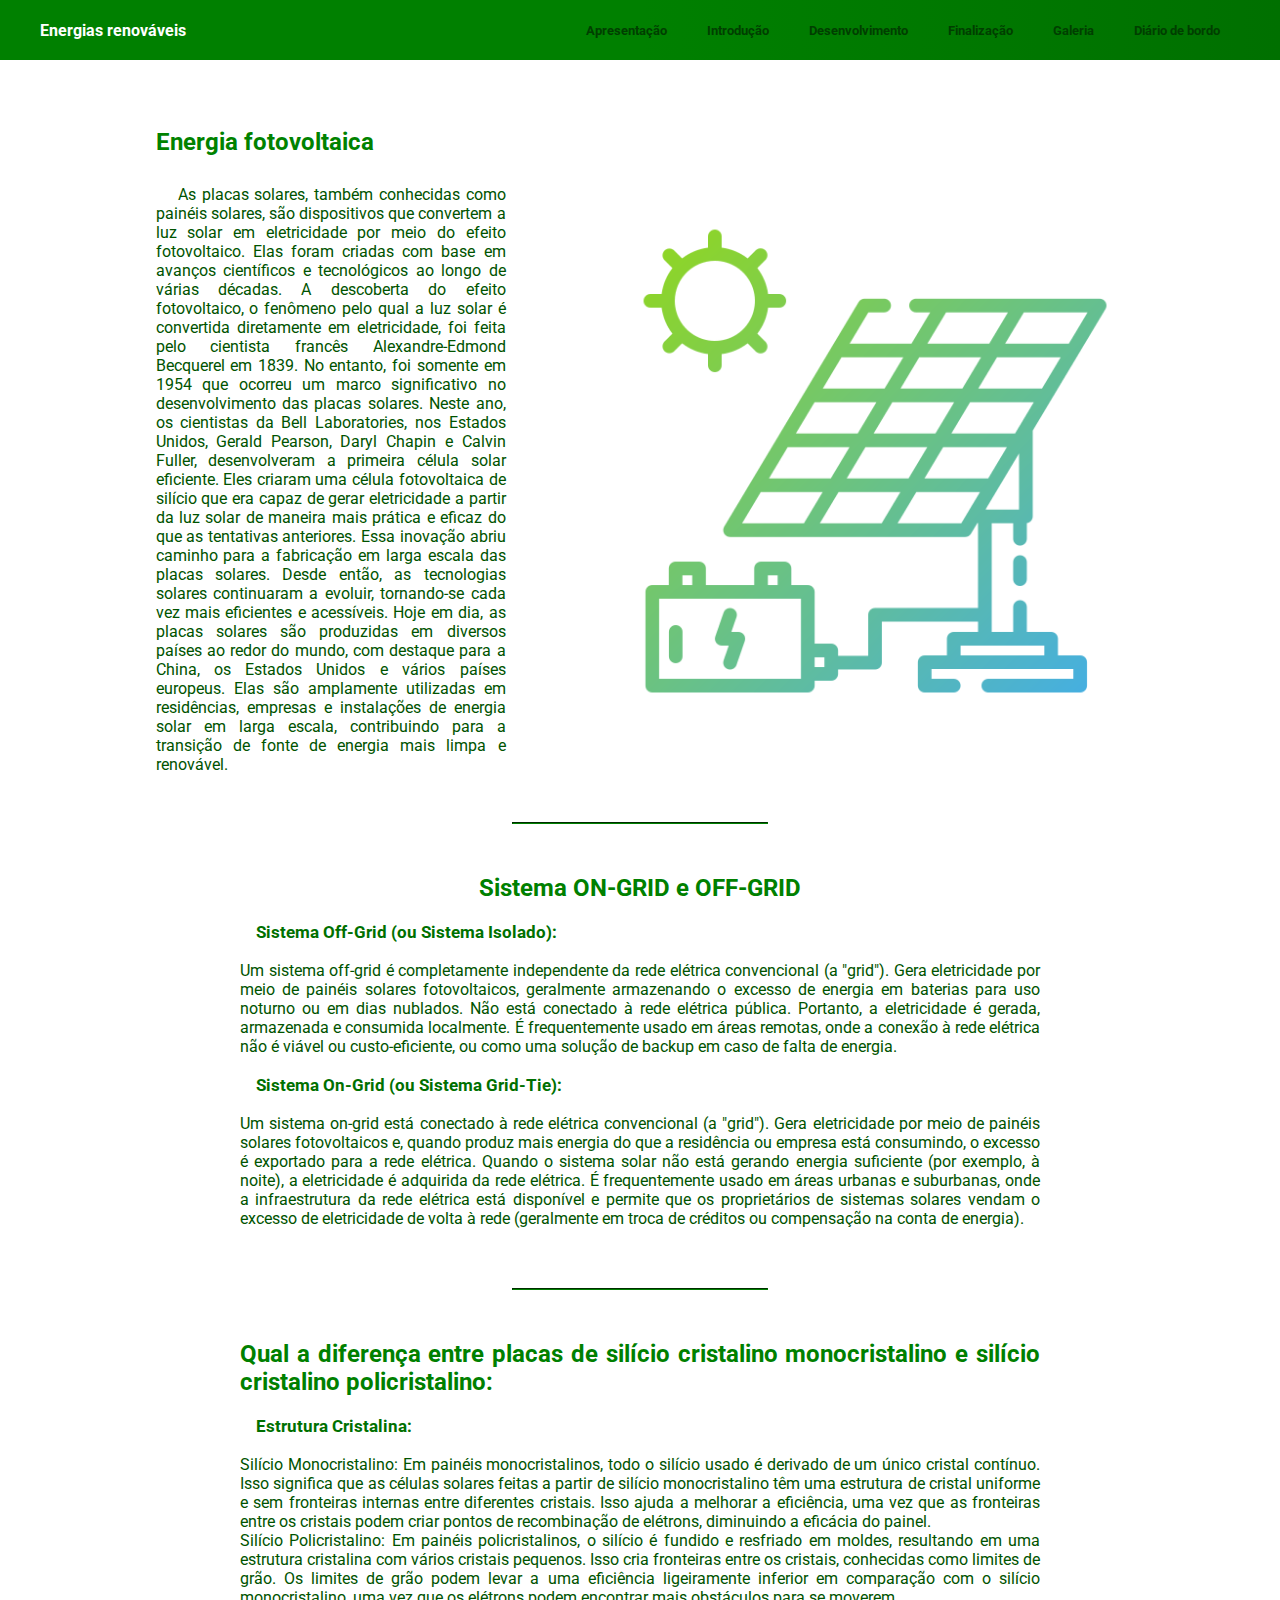
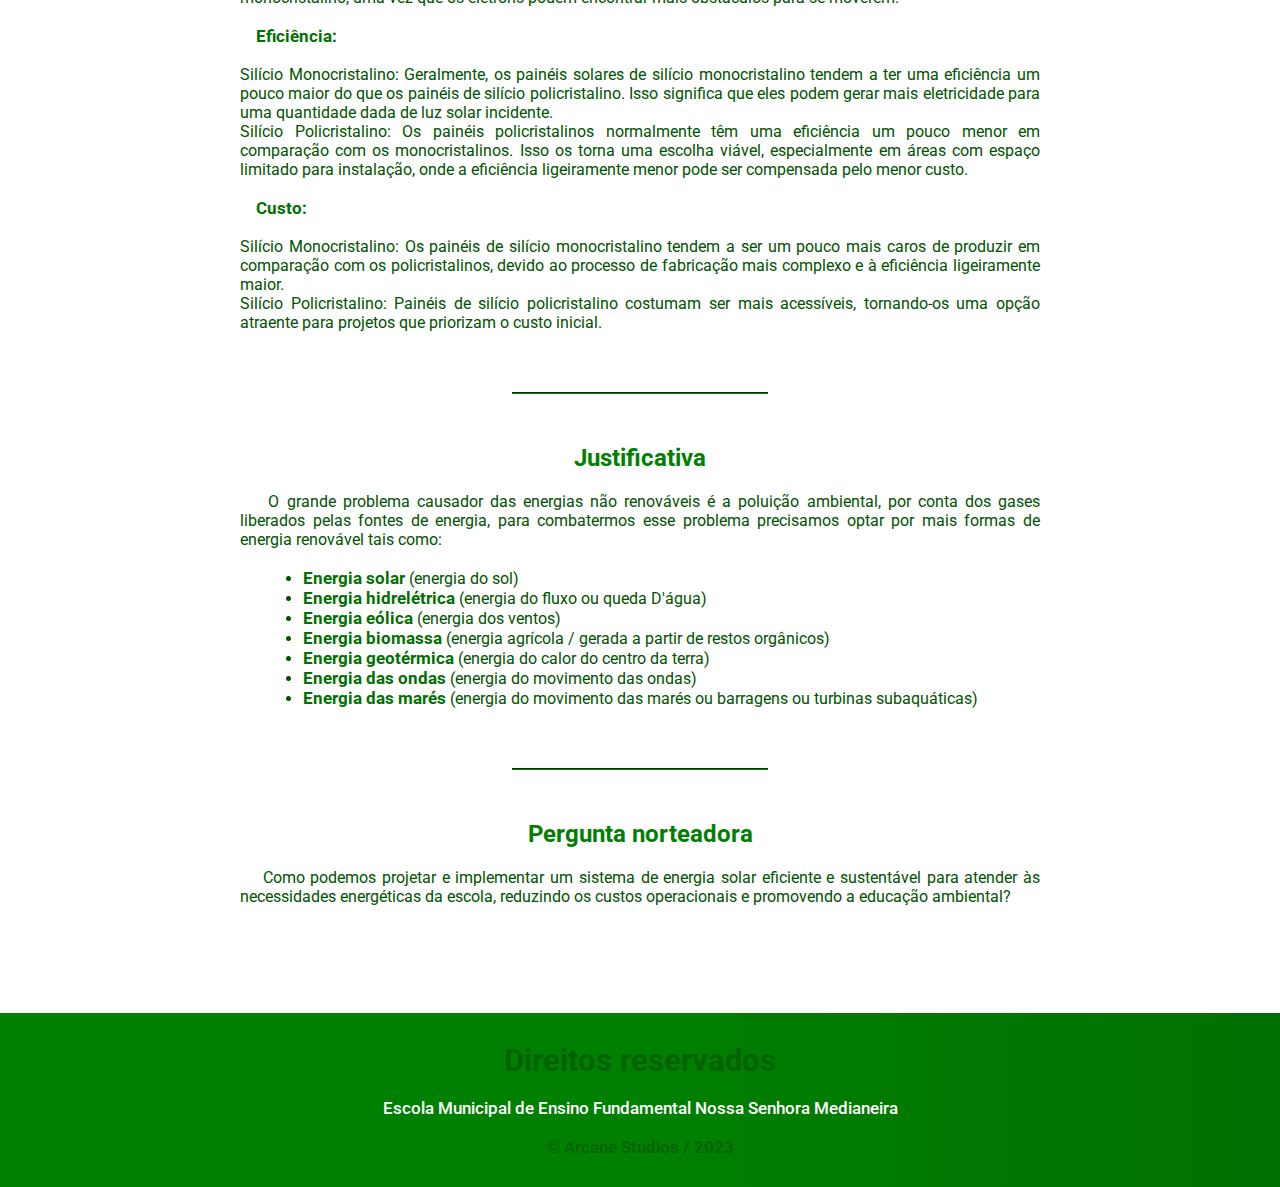
==== commit 10b7ed8e: "Pergunta norteadora" ====
--- a/index.html
+++ b/index.html
@@ -5,7 +5,6 @@
     <meta charset="UTF-8">
     <meta http-equiv="X-UA-Compatible" content="IE=edge">
     <meta name="viewport" content="width=device-width, initial-scale=1.0">
-    <link href="https://cdn.jsdelivr.net/npm/bootstrap@5.3.2/dist/css/bootstrap.min.css" rel="stylesheet" integrity="sha384-T3c6CoIi6uLrA9TneNEoa7RxnatzjcDSCmG1MXxSR1GAsXEV/Dwwykc2MPK8M2HN" crossorigin="anonymous">
     <meta name="author" content="Gabriel da Silva Dias">
     <meta name="description", content="Energia Fotovoltaica.">
     <meta name="keywords", content="programação, html, css, javascript, energia reno'vavel">
@@ -18,11 +17,8 @@
     <title>Energias renováveis</title>
 </head>
 
-<body>
-
-    <script src="https://cdn.jsdelivr.net/npm/bootstrap@5.3.2/dist/js/bootstrap.bundle.min.js" integrity="sha384-C6RzsynM9kWDrMNeT87bh95OGNyZPhcTNXj1NW7RuBCsyN/o0jlpcV8Qyq46cDfL" crossorigin="anonymous"></script>
-    
-    <header class="menuStatic">
+<body>   
+     <header class="menuStatic">
 
         <h4 class="titulomenu">Energias renováveis</h4>
 
@@ -163,7 +159,7 @@
                 <h2>Pergunta norteadora</h2>
 
                 <p>
-                    &nbsp;&nbsp;&nbsp;&nbsp;Buscar através da pesquisa como eliminar a utilização de energia não renovável no Brasil e no mundo, como conscientizar a população a investir neste tipo de energia, pois ainda 56,5% da energia gerada no Brasil é não renovável e poluente, e buscar na escola a quantidade de energia gasta por mês e fazer um projeto solar para apresentar como iria ficar de tivessem placas na escola.<br> <br>
+                    &nbsp;&nbsp;&nbsp;&nbsp;Como podemos projetar e implementar um sistema de energia solar eficiente e sustentável para atender às necessidades energéticas da escola, reduzindo os custos operacionais e promovendo a educação ambiental?<br> <br>
                 </p>
             </section>
 
@@ -186,4 +182,4 @@
 
     </body>
 
-</html>+</html>
